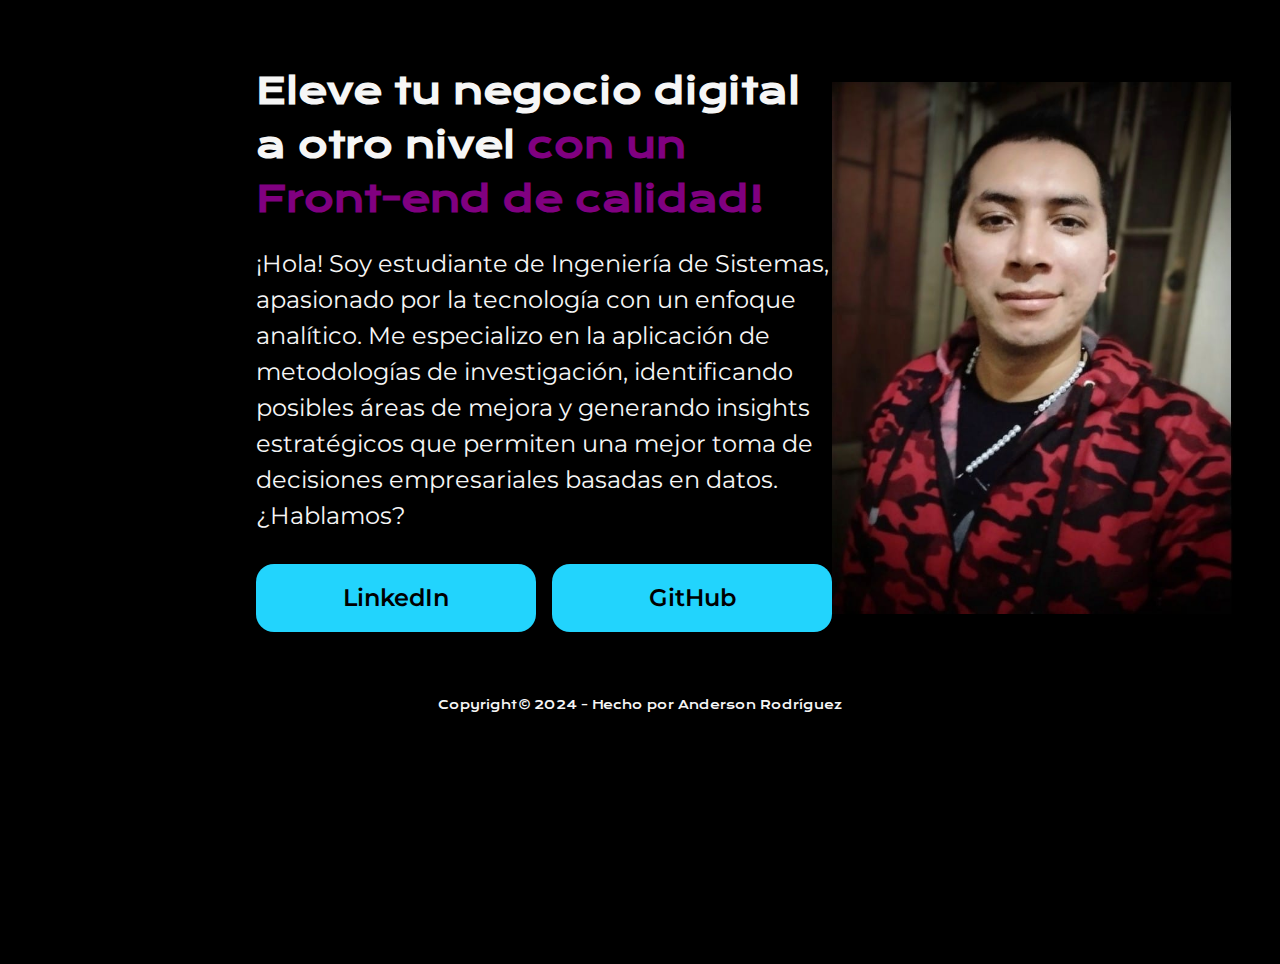
==== index.html @ 9a84e163 "Primer Commit" ====
<!DOCTYPE html>
<html lang="en">
<head>
    <meta charset="UTF-8">
    <meta name="viewport" content="width=device-width, initial-scale=1.0">
    <title>Portafolio Anderson Rodríguez</title>
    <link rel="stylesheet" href="css/reset.css">
    <link rel="stylesheet" href="css/styles.css">
</head>
<body>
    <header class="header">
    </header>
    <main class="main">
        <section class="section">
            <div class="section__content">
                <h1 class="section__title">Eleve tu negocio digital a otro nivel<strong class="section__highlight"> con un Front-end de calidad!</strong></h1>
                <p class="section__text">¡Hola! Soy estudiante de Ingeniería de Sistemas, apasionado por la tecnología con un enfoque analítico. 
                Me especializo en la aplicación de metodologías de investigación, identificando posibles áreas de mejora y 
                generando insights estratégicos que permiten una mejor toma de decisiones empresariales basadas en datos. 
                ¿Hablamos?</p>
                <div class="section__links">
                    <a class="section__link" href="www.linkedin.com/in/andersoncrs" target="_blank">LinkedIn</a>
                    <a class="section__link" href="https://github.com/Andersoncrs" target="_blank">GitHub</a>
                </div>
            </div>
            <img class="section__image" src="img/Presentacion.jpg" alt="Imagen De Anderson" loading="lazy" width=467.705px height="532px">
        </section>
    </main>
    <footer class="footer">
        <p class="footer__text">Copyright© 2024 - Hecho por Anderson Rodríguez</p>
    </footer>
</body>
</html>
---- css/styles.css ----
@import url("https://fonts.googleapis.com/css2?family=Krona+One&family=Montserrat:ital,wght@0,100..900;1,100..900&display=swap");
body {
  font-family: "Krona One", sans-serif;
  font-size: 16px;
  font-weight: normal;
  line-height: 1.5;
  color: #F6F6F6;
  background-color: black;
  height: 100vh;
}

.section {
  margin: 5% 20%;
  display: flex;
  align-items: center;
  justify-content: space-between;
}
.section__content {
  display: flex;
  flex-direction: column;
  gap: 20px;
  width: 593px;
}
.section__title {
  font-size: 36px;
  font-weight: bold;
}
.section__highlight {
  color: purple;
}
.section__text {
  font-size: 24px;
  font-family: "Montserrat", sans-serif;
}
.section__links {
  margin-top: 10px;
  display: flex;
  justify-content: space-evenly;
  font-family: "Montserrat", sans-serif;
  font-size: 24px;
  gap: 16px;
}
.section__link {
  text-align: center;
  width: 280px;
  border-radius: 18px;
  color: black;
  background: #22D4FD;
  text-decoration: none;
  padding: 16px 0px;
  font-weight: 600;
}

.footer__text {
  margin-top: 20px;
  color: #F6F6F6;
  font-size: 12px;
  text-align: center;
}

/*# sourceMappingURL=styles.css.map */
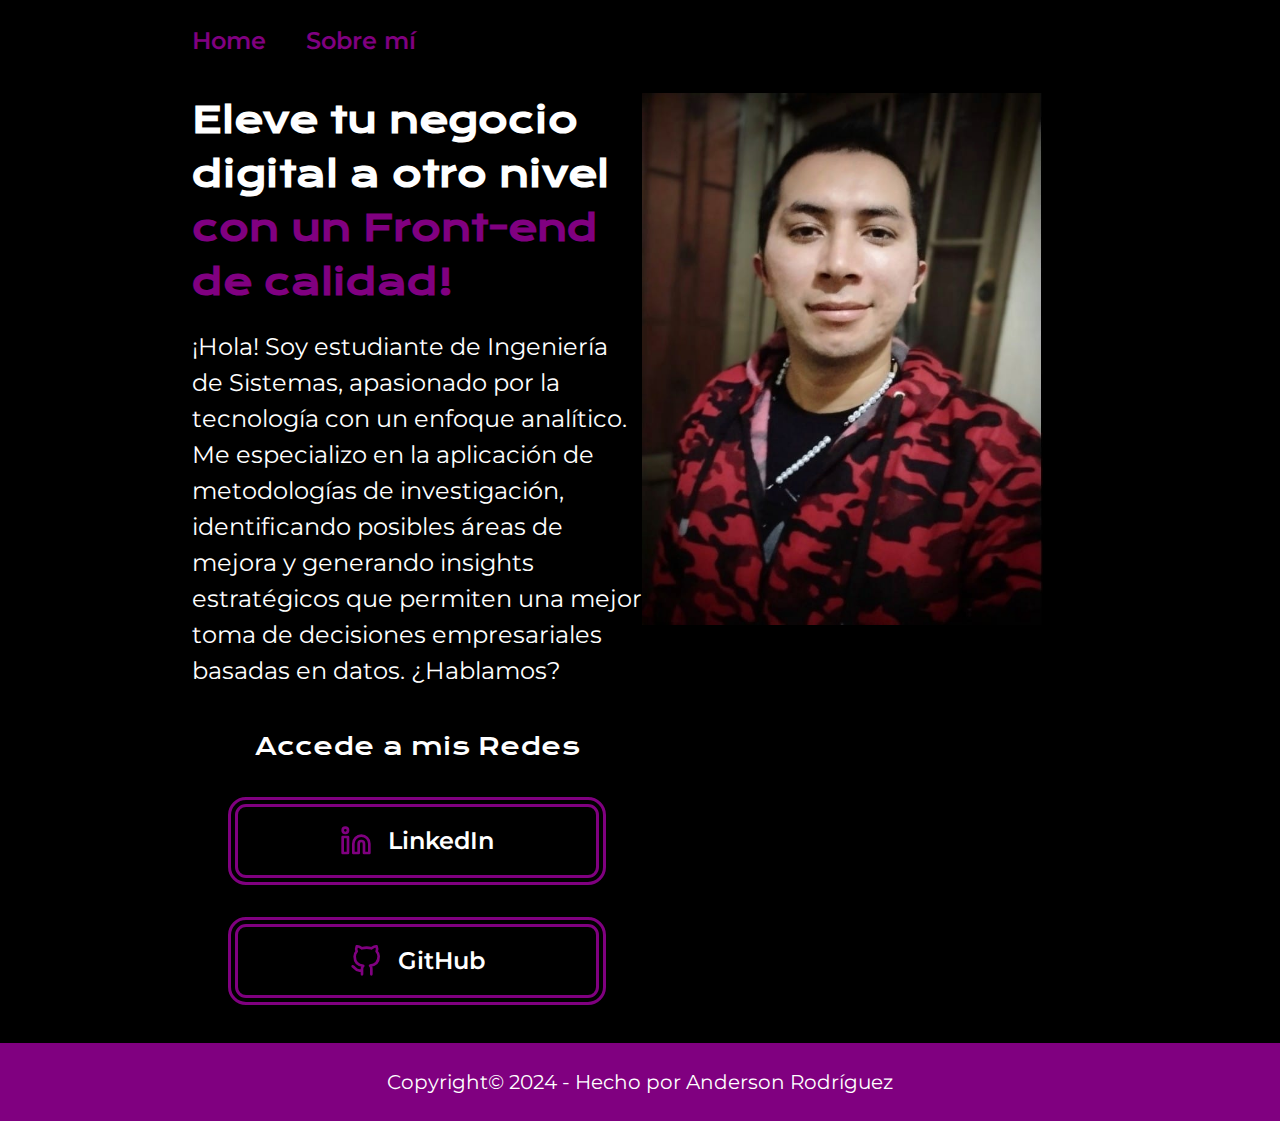
==== commit f2ac886d: "Añadida la seccion sobre mi y ajuste de distancias" ====
--- a/index.html
+++ b/index.html
@@ -1,14 +1,18 @@
 <!DOCTYPE html>
-<html lang="en">
+<html lang="es-co">
 <head>
     <meta charset="UTF-8">
     <meta name="viewport" content="width=device-width, initial-scale=1.0">
     <title>Portafolio Anderson Rodríguez</title>
-    <link rel="stylesheet" href="css/reset.css">
-    <link rel="stylesheet" href="css/styles.css">
+    <link rel="stylesheet" href="styles/reset.css">
+    <link rel="stylesheet" href="styles/style.css">
 </head>
 <body>
     <header class="header">
+        <nav class="nav">
+            <a class="nav__link" href="index.html">Home</a>
+            <a class="nav__link" href="about.html">Sobre mí</a>
+        </nav>
     </header>
     <main class="main">
         <section class="section">
@@ -19,11 +23,16 @@
                 generando insights estratégicos que permiten una mejor toma de decisiones empresariales basadas en datos. 
                 ¿Hablamos?</p>
                 <div class="section__links">
-                    <a class="section__link" href="www.linkedin.com/in/andersoncrs" target="_blank">LinkedIn</a>
-                    <a class="section__link" href="https://github.com/Andersoncrs" target="_blank">GitHub</a>
+                    <h2 class="section__subtitle">Accede a mis Redes</h2>
+                    <a class="section__link" href="https://www.linkedin.com/in/andersoncrs" target="_blank" rel="noopener noreferrer">
+                        <img src="assets/linkedin.svg" alt="Icono de Linkedin">
+                        LinkedIn</a>
+                    <a class="section__link" href="https://github.com/Andersoncrs" target="_blank" rel="noopener noreferrer">
+                        <img src="assets/github.svg" alt="Icono de Github"> 
+                        GitHub</a>
                 </div>
             </div>
-            <img class="section__image" src="img/Presentacion.jpg" alt="Imagen De Anderson" loading="lazy" width=467.705px height="532px">
+            <img class="section__image" src="assets/Presentacion.jpg" alt="Imagen De Anderson" loading="lazy" width=467.705px height="532px">
         </section>
     </main>
     <footer class="footer">
--- a/styles/style.css
+++ b/styles/style.css
@@ -0,0 +1,127 @@
+@import url("https://fonts.googleapis.com/css2?family=Krona+One&family=Montserrat:ital,wght@0,100..900;1,100..900&display=swap");
+:root {
+  --enfasis: purple;
+  --fondo: #000000;
+  --color-letra: #FFFFFF;
+  --color-hover: #272727;
+  --fuente-principal: "Montserrat", sans-serif;
+  --fuente-secundaria: "Krona One", sans-serif;
+}
+
+@keyframes shine {
+  0% {
+    transform: scale(1);
+  }
+  50% {
+    transform: scale(1.1);
+  }
+  100% {
+    transform: scale(1);
+  }
+}
+body {
+  font-family: var(--fuente-secundaria);
+  font-size: 16px;
+  font-weight: normal;
+  line-height: 1.5;
+  color: var(--color-letra);
+  background-color: var(--fondo);
+}
+
+.nav {
+  display: flex;
+  justify-content: flex-start;
+  align-items: center;
+  margin: 0% 15%;
+  margin-top: 2%;
+  gap: 40px;
+}
+.nav__link {
+  font-family: var(--fuente-principal);
+  font-size: 24px;
+  font-style: normal;
+  font-weight: 600;
+  line-height: normal;
+  text-decoration: none;
+  color: var(--enfasis);
+}
+
+.section {
+  margin: 3% 15%;
+  display: flex;
+  align-items: center;
+  justify-content: space-between;
+}
+.section__content {
+  display: flex;
+  flex-direction: column;
+  gap: 20px;
+  width: 593px;
+}
+.section__title {
+  font-size: 36px;
+  font-weight: bold;
+}
+.section__title:hover {
+  animation: shine 1s linear;
+}
+.section__highlight {
+  color: var(--enfasis);
+}
+.section__text {
+  font-size: 24px;
+  font-family: var(--fuente-principal);
+}
+.section__links {
+  margin-top: 20px;
+  display: flex;
+  flex-direction: column;
+  justify-content: space-evenly;
+  align-items: center;
+  font-family: var(--fuente-principal);
+  font-size: 24px;
+  gap: 32px;
+}
+.section__subtitle {
+  font-family: var(--fuente-secundaria);
+  font-size: 24px;
+  font-weight: normal;
+}
+.section__link {
+  text-align: center;
+  border: 10px double var(--enfasis);
+  width: 378px;
+  border-radius: 18px;
+  color: var(--color-letra);
+  text-decoration: none;
+  padding: 16px 0px;
+  font-weight: 600;
+  display: flex;
+  justify-content: center;
+  gap: 16px;
+}
+.section__link:hover {
+  background-color: var(--color-hover);
+}
+.section__image {
+  align-self: flex-start;
+  margin-right: 5%;
+}
+
+.footer__text {
+  color: var(--color-letra);
+  font-size: 20px;
+  text-align: center;
+  background-color: var(--enfasis);
+  font-family: var(--fuente-principal);
+  padding: 24px;
+}
+
+.main__text {
+  font-size: 24px;
+  font-family: var(--fuente-principal);
+  color: var(--color-letra);
+  margin: 0% 15% 2% 15%;
+}
+
+/*# sourceMappingURL=style.css.map */
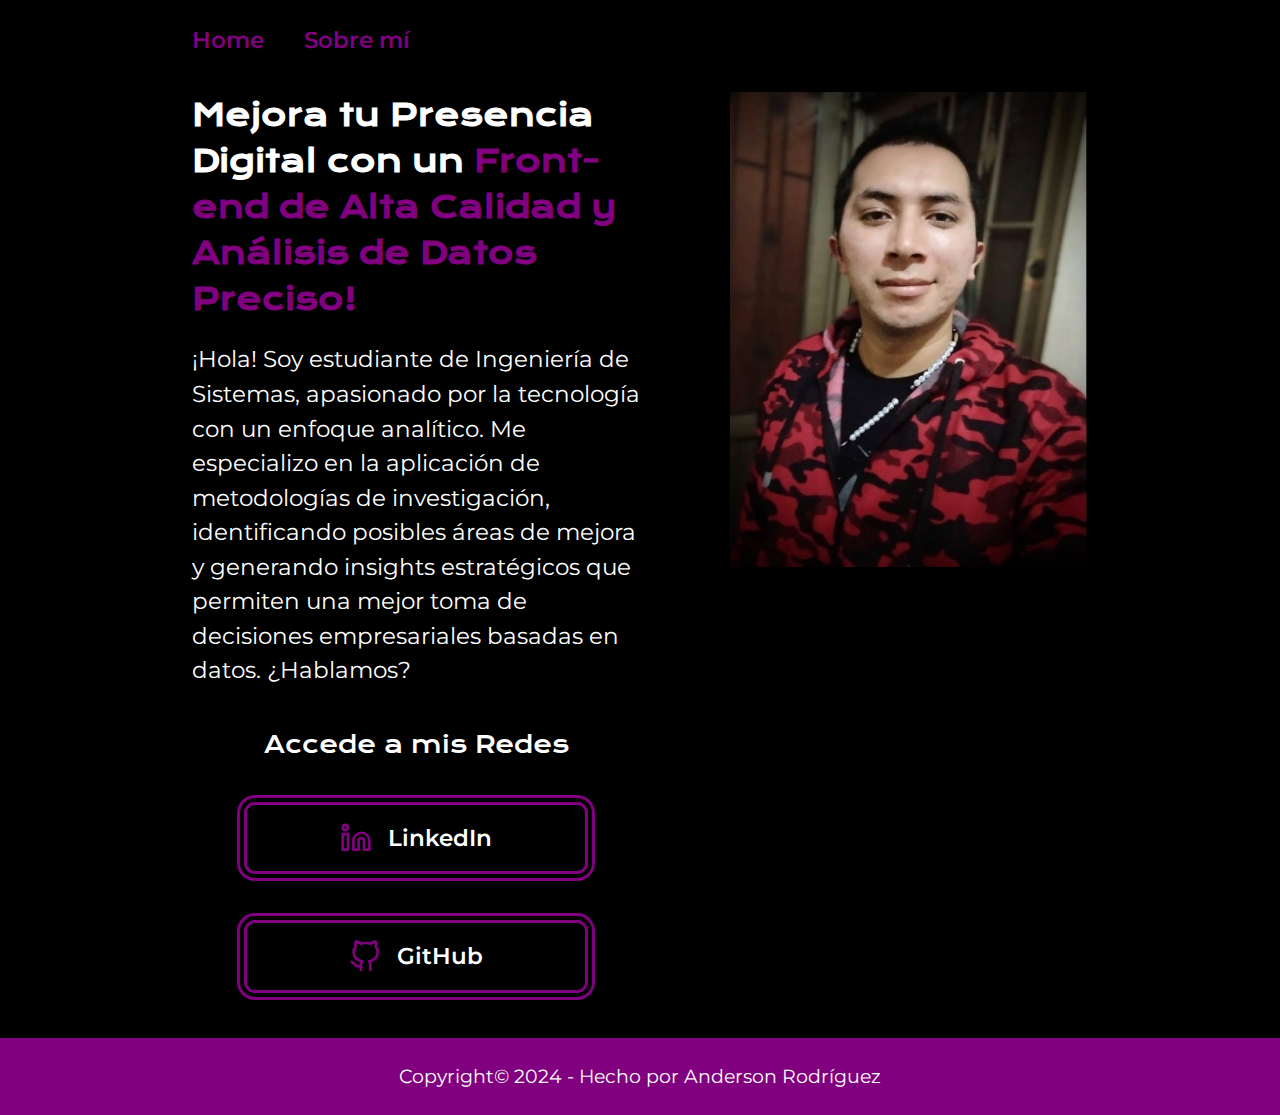
==== commit 870bf97a: "Se ha añadido Responsividad y modificacion de Titulo" ====
--- a/index.html
+++ b/index.html
@@ -17,7 +17,7 @@
     <main class="main">
         <section class="section">
             <div class="section__content">
-                <h1 class="section__title">Eleve tu negocio digital a otro nivel<strong class="section__highlight"> con un Front-end de calidad!</strong></h1>
+                <h1 class="section__title">Mejora tu Presencia Digital con un <strong class="section__highlight"> Front-end de Alta Calidad y Análisis de Datos Preciso!</strong></h1>
                 <p class="section__text">¡Hola! Soy estudiante de Ingeniería de Sistemas, apasionado por la tecnología con un enfoque analítico. 
                 Me especializo en la aplicación de metodologías de investigación, identificando posibles áreas de mejora y 
                 generando insights estratégicos que permiten una mejor toma de decisiones empresariales basadas en datos. 
--- a/styles/style.css
+++ b/styles/style.css
@@ -19,9 +19,12 @@
     transform: scale(1);
   }
 }
+html {
+  font-size: 1.2vw;
+}
+
 body {
   font-family: var(--fuente-secundaria);
-  font-size: 16px;
   font-weight: normal;
   line-height: 1.5;
   color: var(--color-letra);
@@ -38,7 +41,7 @@
 }
 .nav__link {
   font-family: var(--fuente-principal);
-  font-size: 24px;
+  font-size: 1.5rem;
   font-style: normal;
   font-weight: 600;
   line-height: normal;
@@ -51,15 +54,16 @@
   display: flex;
   align-items: center;
   justify-content: space-between;
+  gap: 82px;
 }
 .section__content {
   display: flex;
   flex-direction: column;
   gap: 20px;
-  width: 593px;
+  width: 50%;
 }
 .section__title {
-  font-size: 36px;
+  font-size: 2rem;
   font-weight: bold;
 }
 .section__title:hover {
@@ -69,7 +73,7 @@
   color: var(--enfasis);
 }
 .section__text {
-  font-size: 24px;
+  font-size: 1.5rem;
   font-family: var(--fuente-principal);
 }
 .section__links {
@@ -79,18 +83,18 @@
   justify-content: space-evenly;
   align-items: center;
   font-family: var(--fuente-principal);
-  font-size: 24px;
+  font-size: 1.5rem;
   gap: 32px;
 }
 .section__subtitle {
   font-family: var(--fuente-secundaria);
-  font-size: 24px;
+  font-size: 1.5rem;
   font-weight: normal;
 }
 .section__link {
   text-align: center;
   border: 10px double var(--enfasis);
-  width: 378px;
+  width: 80%;
   border-radius: 18px;
   color: var(--color-letra);
   text-decoration: none;
@@ -105,12 +109,13 @@
 }
 .section__image {
   align-self: flex-start;
-  margin-right: 5%;
+  width: 40%;
+  height: 40%;
 }
 
 .footer__text {
   color: var(--color-letra);
-  font-size: 20px;
+  font-size: 1.25rem;
   text-align: center;
   background-color: var(--enfasis);
   font-family: var(--fuente-principal);
@@ -118,10 +123,38 @@
 }
 
 .main__text {
-  font-size: 24px;
+  font-size: 1.5rem;
   font-family: var(--fuente-principal);
   color: var(--color-letra);
   margin: 0% 15% 2% 15%;
 }
 
+@media (max-width: 1100px) {
+  html {
+    font-size: calc(62.5% + 0.9vw);
+  }
+  .nav {
+    justify-content: center;
+    gap: 10%;
+  }
+  .section {
+    margin: 3% 5%;
+    flex-direction: column-reverse;
+    align-items: baseline;
+    gap: 20px;
+  }
+  .section__content {
+    width: auto;
+  }
+  .section__image {
+    align-self: center;
+  }
+  .section__link {
+    width: clamp(180px, 50%, 400px);
+  }
+  .main__text {
+    margin: 0% 5% 2% 5%;
+  }
+}
+
 /*# sourceMappingURL=style.css.map */
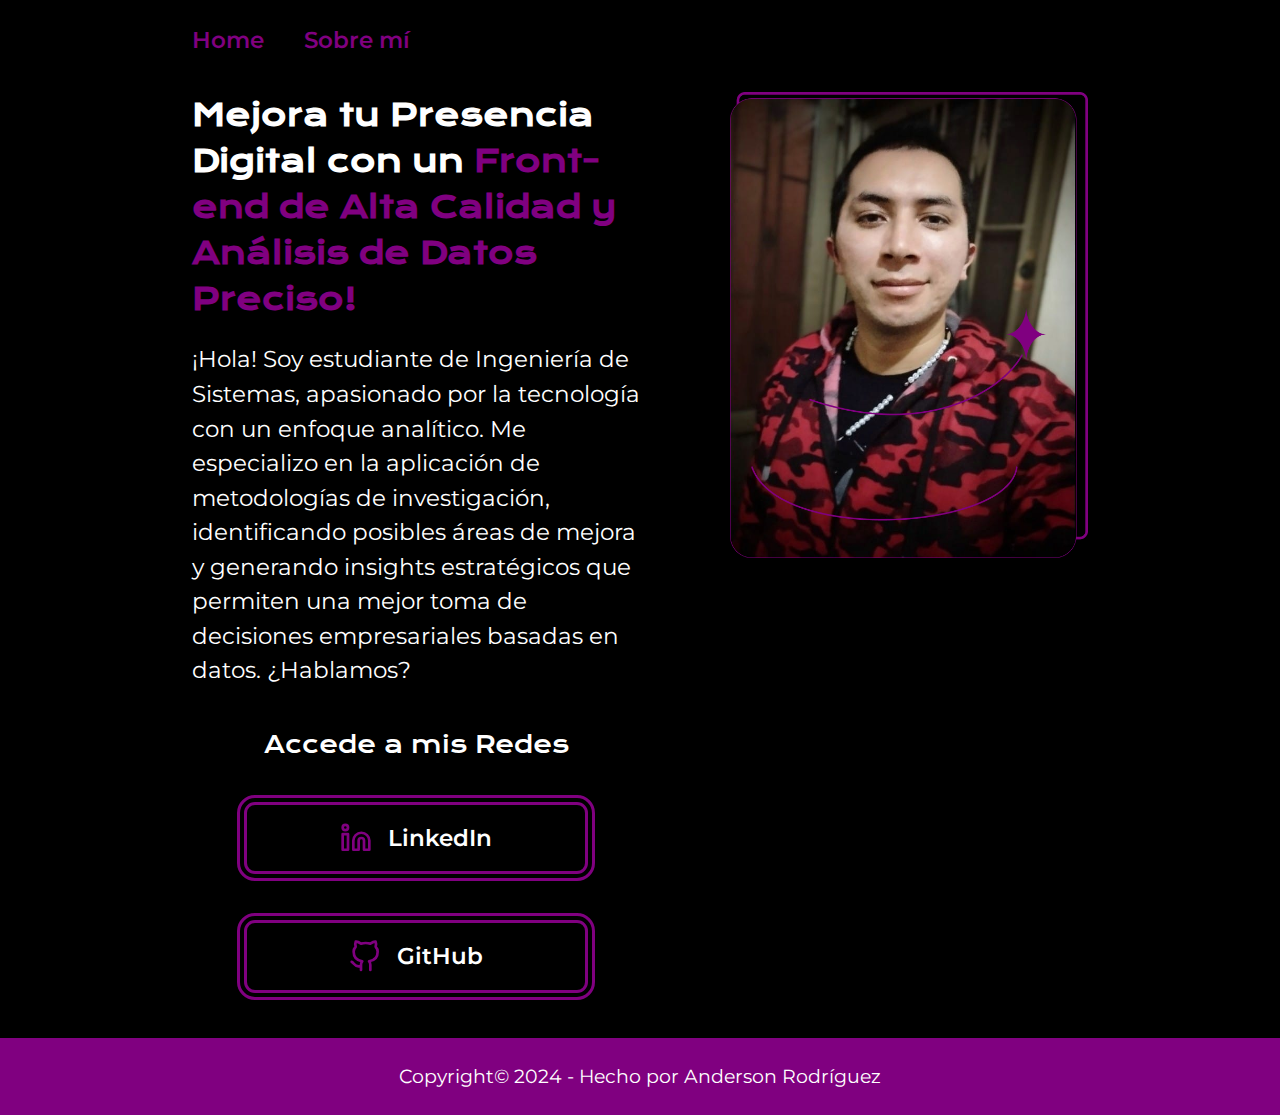
==== commit 5d510998: "Actualizacion y ajuste de Imagen" ====
--- a/index.html
+++ b/index.html
@@ -32,7 +32,7 @@
                         GitHub</a>
                 </div>
             </div>
-            <img class="section__image" src="assets/Presentacion.jpg" alt="Imagen De Anderson" loading="lazy" width=467.705px height="532px">
+            <img class="section__image" src="assets/Presentacion.png" alt="Imagen De Anderson" loading="lazy" width=467.705px height="532px">
         </section>
     </main>
     <footer class="footer">
--- a/styles/style.css
+++ b/styles/style.css
@@ -109,8 +109,8 @@
 }
 .section__image {
   align-self: flex-start;
-  width: 40%;
-  height: 40%;
+  width: clamp(160px, 40%, 1000px);
+  height: clamp(160px, 40%, 1000px);
 }
 
 .footer__text {
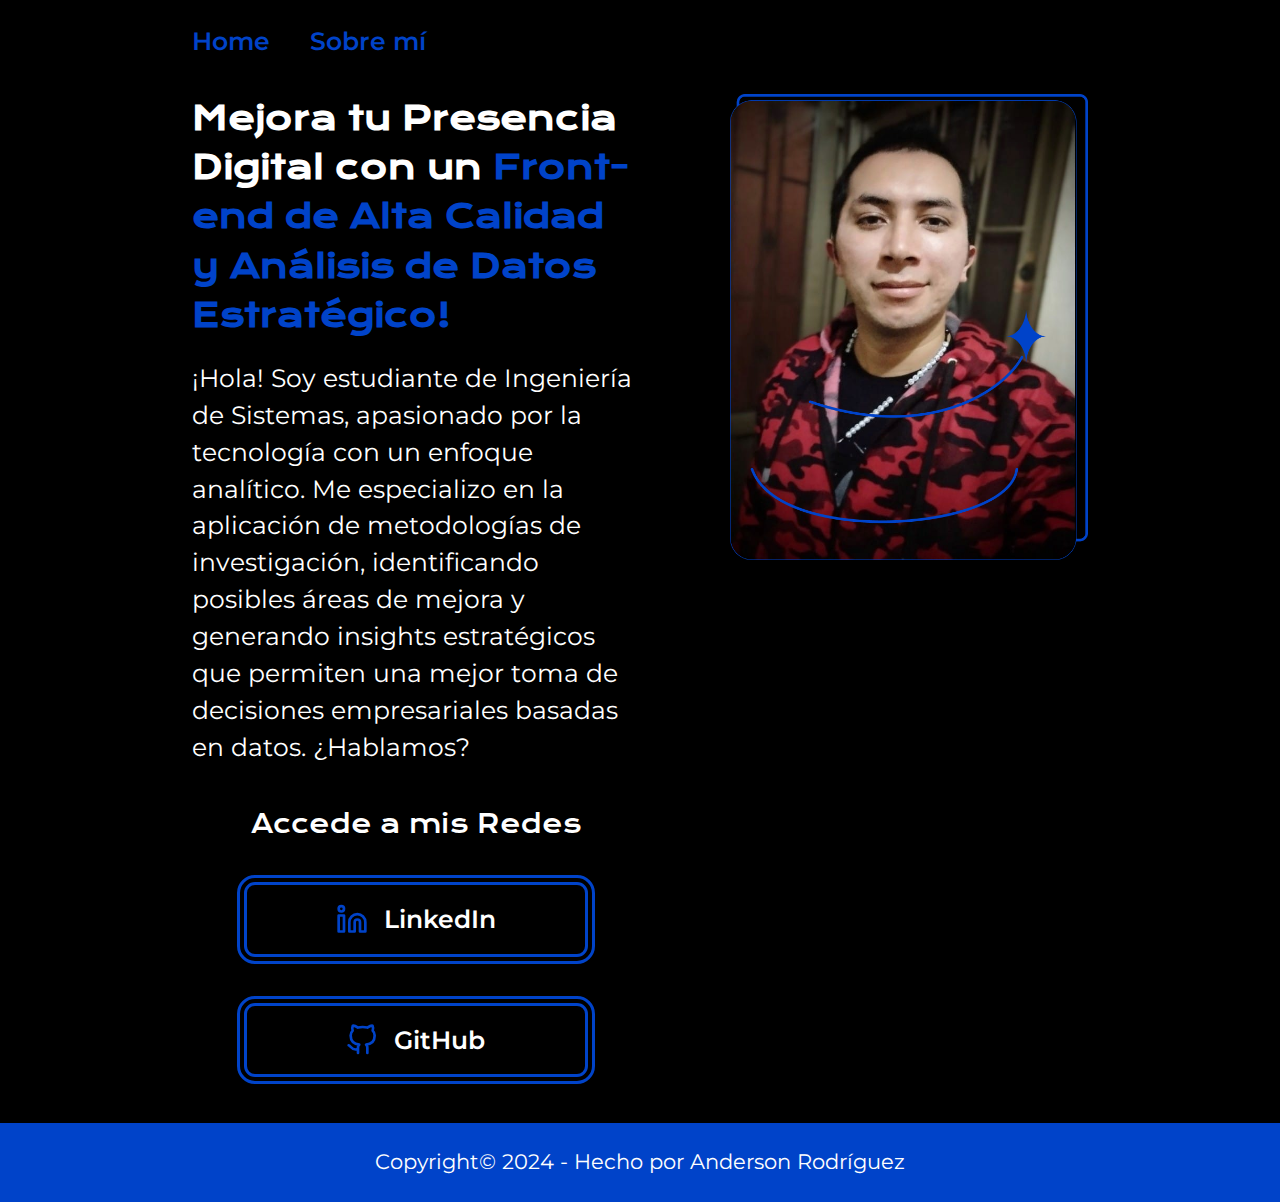
==== commit 8c5a7a97: "Mejora en la accesibilidad y Modificaciones Menores" ====
--- a/index.html
+++ b/index.html
@@ -3,9 +3,10 @@
 <head>
     <meta charset="UTF-8">
     <meta name="viewport" content="width=device-width, initial-scale=1.0">
-    <title>Portafolio Anderson Rodríguez</title>
+    <title>Anderson Rodríguez - Portafolio</title>
     <link rel="stylesheet" href="styles/reset.css">
     <link rel="stylesheet" href="styles/style.css">
+    <link rel="icon" href="assets/favicon-index.ico" type="image/x-icon">
 </head>
 <body>
     <header class="header">
@@ -17,7 +18,7 @@
     <main class="main">
         <section class="section">
             <div class="section__content">
-                <h1 class="section__title">Mejora tu Presencia Digital con un <strong class="section__highlight"> Front-end de Alta Calidad y Análisis de Datos Preciso!</strong></h1>
+                <h1 class="section__title">Mejora tu Presencia Digital con un <strong class="section__highlight"> Front-end de Alta Calidad y Análisis de Datos Estratégico!</strong></h1>
                 <p class="section__text">¡Hola! Soy estudiante de Ingeniería de Sistemas, apasionado por la tecnología con un enfoque analítico. 
                 Me especializo en la aplicación de metodologías de investigación, identificando posibles áreas de mejora y 
                 generando insights estratégicos que permiten una mejor toma de decisiones empresariales basadas en datos. 
--- a/styles/style.css
+++ b/styles/style.css
@@ -1,7 +1,7 @@
 @import url("https://fonts.googleapis.com/css2?family=Krona+One&family=Montserrat:ital,wght@0,100..900;1,100..900&display=swap");
 :root {
-  --enfasis: purple;
-  --fondo: #000000;
+  --enfasis: #0043C9;
+  --fondo: black;
   --color-letra: #FFFFFF;
   --color-hover: #272727;
   --fuente-principal: "Montserrat", sans-serif;
@@ -20,7 +20,7 @@
   }
 }
 html {
-  font-size: 1.2vw;
+  font-size: calc(62.5% + 0.5vw);
 }
 
 body {
